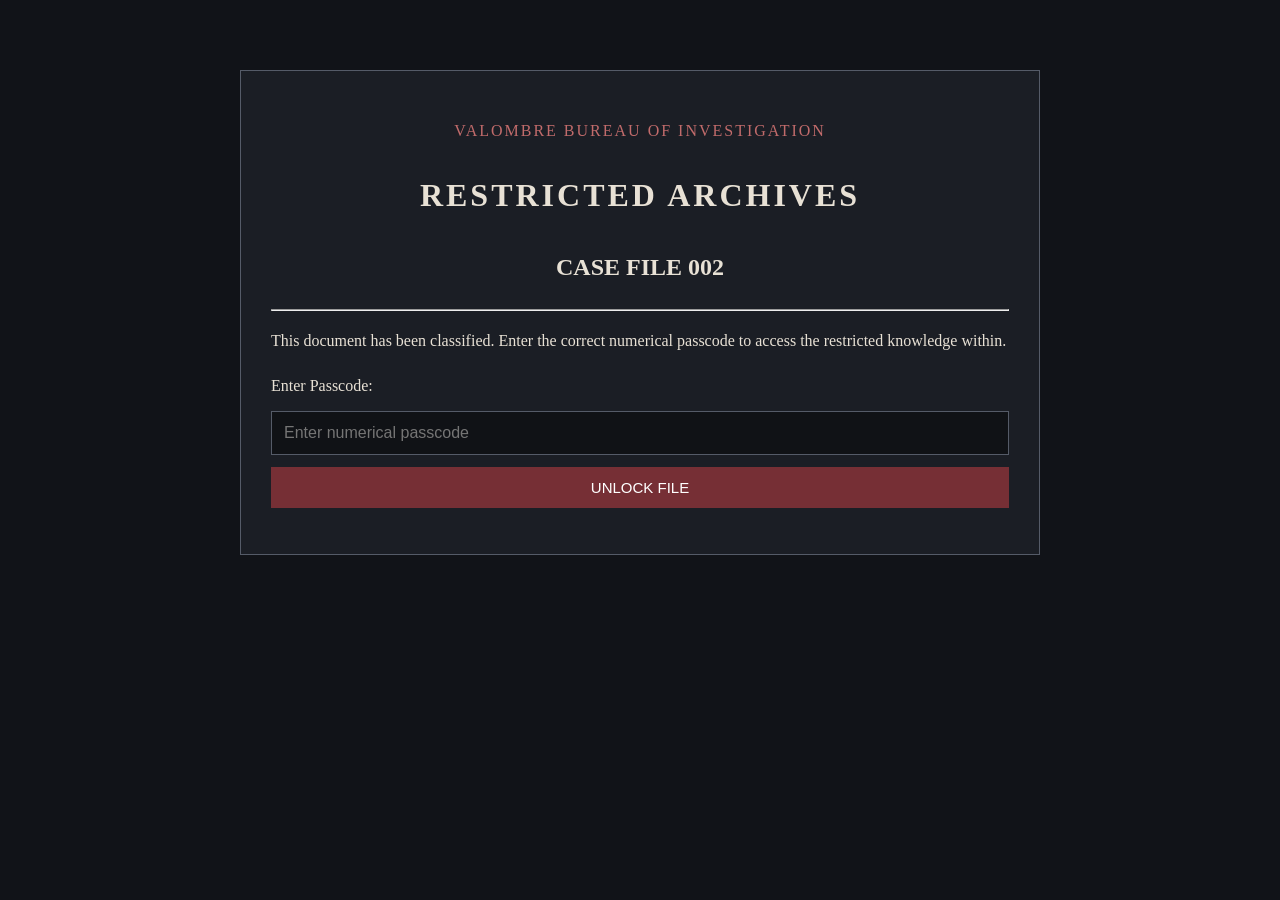
==== index.html @ 16c3499c "Rename Index.html to index.html" ====
<html lang="en">
<head>
    <meta charset="UTF-8">
    <meta name="viewport" content="width=device-width, initial-scale=1.0">
    <title>VBI Archives - File 002</title>

    <style>
        body {
            background-color: #111318;
            color: #e8e1d5;
            font-family: Georgia, "Times New Roman", serif;
            max-width: 800px;
            margin: 50px auto;
            padding: 20px;
            line-height: 1.8;
        }

        .container {
            background-color: #1b1e25;
            border: 1px solid #555b68;
            padding: 30px;
        }

        h1, h2 {
            text-align: center;
        }

        h1 {
            letter-spacing: 3px;
        }

        .label {
            text-align: center;
            color: #c16b6b;
            letter-spacing: 2px;
        }

        input {
            width: 100%;
            padding: 12px;
            margin-top: 10px;
            box-sizing: border-box;
            background: #101216;
            color: white;
            border: 1px solid #555b68;
            font-size: 16px;
        }

        button {
            width: 100%;
            padding: 12px;
            margin-top: 12px;
            background: #762f35;
            color: white;
            border: none;
            cursor: pointer;
            font-size: 15px;
        }

        button:hover {
            background: #984149;
        }

        #message {
            text-align: center;
            margin-top: 15px;
            color: #e18b8b;
        }

        #funFact {
            display: none;
            margin-top: 30px;
            border-top: 1px solid #555b68;
            padding-top: 20px;
        }

        #funFact p {
            text-align: justify;
        }

        .success {
            color: #9acba4;
            text-align: center;
        }
    </style>
</head>

<body>

<div class="container">

    <p class="label">VALOMBRE BUREAU OF INVESTIGATION</p>
    <h1>RESTRICTED ARCHIVES</h1>
    <h2>CASE FILE 002</h2>

    <hr>

    <p>
        This document has been classified.
        Enter the correct numerical passcode to access
        the restricted knowledge within.
    </p>

    <form id="passcodeForm">
        <label for="passcode">Enter Passcode:</label>
        <input
            type="number"
            id="passcode"
            placeholder="Enter numerical passcode"
            required
        >

        <button type="submit">UNLOCK FILE</button>
    </form>

    <p id="message"></p>

    <section id="funFact">
        <h2 class="success">ACCESS GRANTED</h2>
        <h2>THIS CHAPTER'S FUN FACT: RETRACERS</h2>

        <p>
            1318 2605161917062209, 23191709 1318081326130825051623 20192323092323 05 22052209 17051113070516 0510101318132403 1518190118 0523 220924220507131811, 0516161901131811 24120917 2419 252309 2412091322 17051805 2419 2209071918232422250724 20052324 092609182423 011324121318 05 08092313111805240908 05220905. 2412092309 1318081326130825051623 052209 1518190118 0523 220924220507092223, 051808 2412091322 050613161324130923 052209 07191823130809220908 13182605162505061609 2419 0722131713180516 1318260923241311052413191823.
        </p>

        <p>
            0603 07120518180916131811 2412091322 17051805 13182419 05 1619070524131918, 05 2209242205070922 070518 110524120922 241209 2209231308250516 050924120922 16091024 060912131808 0603 161326131811 060913181123, 17051113070516 201209181917091805, 051808 2012032313070516 081323242522060518070923. 24120903 24120918 0109052609 2412092309 242205070923 13182419 05 2320090724220516 20221914090724131918 1910 20052324 092609182423, 0516161901131811 190623092226092223 2419 01132418092323 102205111709182423 1910 01120524 1907072522220908.
        </p>

        <p>
            12190109260922, 220924220507131811 1323 181924 241209 23051709 0523 230909131811 241209 20052324 132423091610. 05 20221914090724131918 070518 19181603 0609 0523 0507072522052409 0523 241209 242205070923 16091024 060912131808. 1922081318052203 171926091709182423 170503 0609 22090719182324222507240908 07160905221603, 0112131609 07191826092223052413191823, 100507130516 1009052425220923, 051808 05072413191823 131826191626131811 2019010922102516 1705111307 170503 052020090522 081323241922240908 1922 07191720160924091603 050623091824.
        </p>

        <p>
            241209 20221907092323 05162319 120523 1613171324052413191823. 160522110922 0522090523 22092125132209 17192209 17051805, 051808 1916080922 092609182423 060907191709 131807220905231318111603 081310101307251624 2419 2209071918232422250724 0523 2412091322 2209231308250516 050924120922 08132323132005240923. 23151316160908 1318081326130825051623 070518 09260918 131824092210092209 01132412 05 2209242205070922'23 01192215 0603 17052315131811, 08132324192224131811, 1922 07191824051713180524131811 2412092309 242205070923.
        </p>

        <p>
            06090705252309 1910 24121323, 220924220507092223 052209 121311121603 231925111224 0510240922 0603 241209 2605161917062209 062522090525 1910 13182609232413110524131918. 2412091322 2022191409072413191823 070518 220926090516 19260922161919150908 0926130809180709, 090220192309 0719182422050813072413191823 1318 01132418092323 240923241317191803, 051808 12091620 13182609232413110524192223 2013090709 2419110924120922 241209 2309212509180709 1910 05 0722131709.
        </p>

        <hr>

        <p class="success">
            END OF RESTRICTED DOCUMENT
        </p>
    </section>

</div>

    <script src="Chapter2.js" defer></script>



</body>
</html>
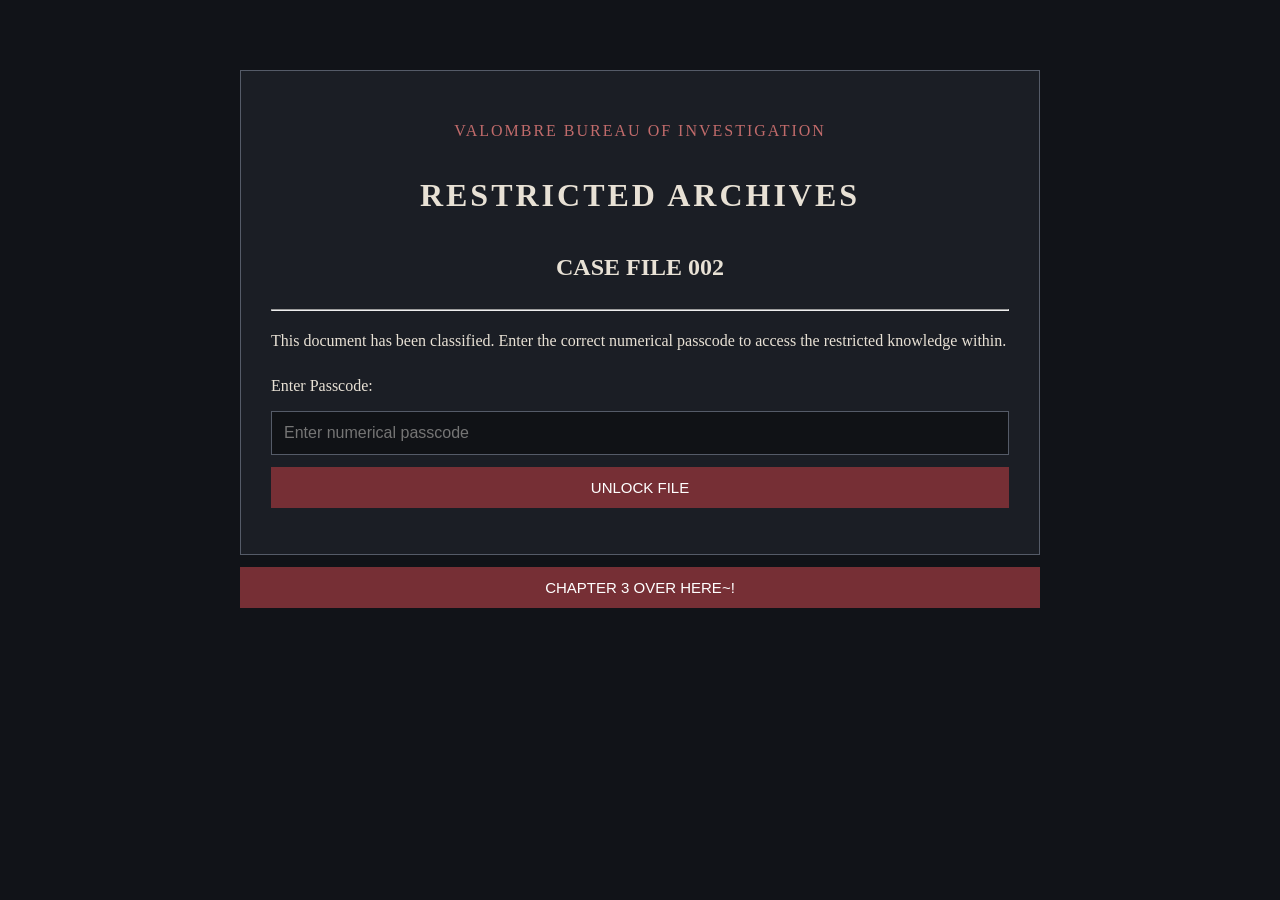
==== commit 7adbac90: "Update index.html" ====
--- a/index.html
+++ b/index.html
@@ -118,26 +118,17 @@
     <section id="funFact">
         <h2 class="success">ACCESS GRANTED</h2>
         <h2>THIS CHAPTER'S FUN FACT: RETRACERS</h2>
+    
+        <p>12 17 / 25 4 15 18 16 5 21 8, / 22 18 16 8 / 12 17 7 12 25 12 7 24 4 15 22 / 19 18 22 22 8 22 22 / 4 / 21 4 21 8 / 16 4 10 12 6 4 15 / 4 9 9 12 17 12 23 2 / 14 17 18 26 17 / 4 22 / 21 8 23 21 4 6 12 17 10, / 4 15 15 18 26 12 17 10 / 23 11 8 16 / 23 18 / 24 22 8 / 23 11 8 12 21 / 16 4 17 4 / 23 18 / 21 8 6 18 17 22 23 21 24 6 23 / 19 4 22 23 / 8 25 8 17 23 22 / 26 12 23 11 12 17 / 4 / 7 8 22 12 10 17 4 23 8 7 / 4 21 8 4. / 23 11 8 22 8 / 12 17 7 12 25 12 7 24 4 15 22 / 4 21 8 / 14 17 18 26 17 / 4 22 / 21 8 23 21 4 6 8 21 22, / 4 17 7 / 23 11 8 12 21 / 4 5 12 15 12 23 12 8 22 / 4 21 8 / 6 18 17 22 12 7 8 21 8 7 / 12 17 25 4 15 24 4 5 15 8 / 23 18 / 6 21 12 16 12 17 4 15 / 12 17 25 8 22 23 12 10 4 23 12 18 17 22.</p>
+        
+        <p>5 2 / 6 11 4 17 17 8 15 12 17 10 / 23 11 8 12 21 / 16 4 17 4 / 12 17 23 18 / 4 / 15 18 6 4 23 12 18 17, / 4 / 21 8 23 21 4 6 8 21 / 6 4 17 / 10 4 23 11 8 21 / 23 11 8 / 21 8 22 12 7 24 4 15 / 4 8 23 11 8 21 / 15 8 9 23 / 5 8 11 12 17 7 / 5 2 / 15 12 25 12 17 10 / 5 8 12 17 10 22, / 16 4 10 12 6 4 15 / 19 11 8 17 18 16 8 17 4, / 4 17 7 / 19 11 2 22 12 6 4 15 / 7 12 22 23 24 21 5 4 17 6 8 22. / 23 11 8 2 / 23 11 8 17 / 26 8 4 25 8 / 23 11 8 22 8 / 23 21 4 6 8 22 / 12 17 23 18 / 4 / 22 19 8 6 23 21 4 15 / 19 21 18 13 8 6 23 12 18 17 / 18 9 / 19 4 22 23 / 8 25 8 17 23 22, / 4 15 15 18 26 12 17 10 / 18 5 22 8 21 25 8 21 22 / 23 18 / 26 12 23 17 8 22 22 / 9 21 4 10 16 8 17 23 22 / 18 9 / 26 11 4 23 / 18 6 6 24 21 21 8 7.</p>
+        
+        <p>11 18 26 8 25 8 21, / 21 8 23 21 4 6 12 17 10 / 12 22 / 17 18 23 / 23 11 8 / 22 4 16 8 / 4 22 / 22 8 8 12 17 10 / 23 11 8 / 19 4 22 23 / 12 23 22 8 15 9. / 4 / 19 21 18 13 8 6 23 12 18 17 / 6 4 17 / 18 17 15 2 / 5 8 / 4 22 / 4 6 6 24 21 4 23 8 / 4 22 / 23 11 8 / 23 21 4 6 8 22 / 15 8 9 23 / 5 8 11 12 17 7. / 18 21 7 12 17 4 21 2 / 16 18 25 8 16 8 17 23 22 / 16 4 2 / 5 8 / 21 8 6 18 17 22 23 21 24 6 23 8 7 / 6 15 8 4 21 15 2, / 26 11 12 15 8 / 6 18 17 25 8 21 22 4 23 12 18 17 22, / 26 12 23 17 8 22 22 / 4 6 6 18 24 17 23 22, / 4 17 7 / 4 6 23 12 18 17 22 / 12 17 25 18 15 25 12 17 10 / 19 18 26 8 21 9 24 15 / 16 4 10 12 6 / 16 4 2 / 4 19 19 8 4 21 / 7 12 22 23 18 21 23 8 7 / 18 21 / 6 18 16 19 15 8 23 8 15 2 / 4 5 22 8 17 23.</p>
+        
+        <p>23 11 8 / 19 21 18 6 8 22 22 / 4 15 22 18 / 11 4 22 / 15 12 16 12 23 4 23 12 18 17 22. / 15 4 21 10 8 21 / 4 21 8 4 22 / 21 8 20 24 12 21 8 / 16 18 21 8 / 16 4 17 4, / 4 17 7 / 18 15 7 8 21 / 8 25 8 17 23 22 / 5 8 6 18 16 8 / 12 17 6 21 8 4 22 12 17 10 15 2 / 7 12 9 9 12 6 24 15 23 / 23 18 / 21 8 6 18 17 22 23 21 24 6 23 / 4 22 / 23 11 8 12 21 / 21 8 22 12 7 24 4 15 / 4 8 23 11 8 21 / 7 12 22 22 12 19 4 23 8 22. / 22 14 12 15 15 8 7 / 12 17 7 12 25 12 7 24 4 15 22 / 6 4 17 / 8 25 8 17 / 12 17 23 8 21 9 8 21 8 / 26 12 23 11 / 4 / 21 8 23 21 4 6 8 21 22' / 26 18 21 14 / 5 2 / 16 4 22 14 12 17 10, / 7 12 22 23 18 21 23 12 17 10, / 18 21 / 6 18 17 23 4 16 12 17 4 23 12 17 10 / 23 11 8 22 8 / 23 21 4 6 8 22.</p>
+        
+        <p>5 8 6 4 24 22 8 / 18 9 / 23 11 12 22, / 21 8 23 21 4 6 8 21 22 / 4 21 8 / 11 12 10 11 15 2 / 22 18 24 10 11 23 / 4 9 23 8 21 / 5 2 / 23 11 8 / 25 4 15 18 16 5 21 8 / 5 24 21 8 4 24 / 18 9 / 12 17 25 8 22 23 12 10 4 23 12 18 17. / 23 11 8 12 21 / 19 21 18 13 8 6 23 12 18 17 22 / 6 4 17 / 21 8 25 8 4 15 / 18 25 8 21 15 18 18 14 8 7 / 8 25 12 7 8 17 6 8, / 8 1 19 18 22 8 / 6 18 17 23 21 4 7 12 6 23 12 18 17 22 / 12 17 / 26 12 23 17 8 22 22 / 23 8 22 23 12 16 18 17 2, / 4 17 7 / 11 8 15 19 / 12 17 25 8 22 23 12 10 4 23 18 21 22 / 19 12 8 6 8 / 23 18 / 10 8 23 11 8 21 / 23 11 8 / 22 8 20 24 8 17 6 8 / 18 9 / 4 / 6 21 12 16 8.</p>
 
-        <p>
-            1318 2605161917062209, 23191709 1318081326130825051623 20192323092323 05 22052209 17051113070516 0510101318132403 1518190118 0523 220924220507131811, 0516161901131811 24120917 2419 252309 2412091322 17051805 2419 2209071918232422250724 20052324 092609182423 011324121318 05 08092313111805240908 05220905. 2412092309 1318081326130825051623 052209 1518190118 0523 220924220507092223, 051808 2412091322 050613161324130923 052209 07191823130809220908 13182605162505061609 2419 0722131713180516 1318260923241311052413191823.
-        </p>
-
-        <p>
-            0603 07120518180916131811 2412091322 17051805 13182419 05 1619070524131918, 05 2209242205070922 070518 110524120922 241209 2209231308250516 050924120922 16091024 060912131808 0603 161326131811 060913181123, 17051113070516 201209181917091805, 051808 2012032313070516 081323242522060518070923. 24120903 24120918 0109052609 2412092309 242205070923 13182419 05 2320090724220516 20221914090724131918 1910 20052324 092609182423, 0516161901131811 190623092226092223 2419 01132418092323 102205111709182423 1910 01120524 1907072522220908.
-        </p>
-
-        <p>
-            12190109260922, 220924220507131811 1323 181924 241209 23051709 0523 230909131811 241209 20052324 132423091610. 05 20221914090724131918 070518 19181603 0609 0523 0507072522052409 0523 241209 242205070923 16091024 060912131808. 1922081318052203 171926091709182423 170503 0609 22090719182324222507240908 07160905221603, 0112131609 07191826092223052413191823, 100507130516 1009052425220923, 051808 05072413191823 131826191626131811 2019010922102516 1705111307 170503 052020090522 081323241922240908 1922 07191720160924091603 050623091824.
-        </p>
-
-        <p>
-            241209 20221907092323 05162319 120523 1613171324052413191823. 160522110922 0522090523 22092125132209 17192209 17051805, 051808 1916080922 092609182423 060907191709 131807220905231318111603 081310101307251624 2419 2209071918232422250724 0523 2412091322 2209231308250516 050924120922 08132323132005240923. 23151316160908 1318081326130825051623 070518 09260918 131824092210092209 01132412 05 2209242205070922'23 01192215 0603 17052315131811, 08132324192224131811, 1922 07191824051713180524131811 2412092309 242205070923.
-        </p>
-
-        <p>
-            06090705252309 1910 24121323, 220924220507092223 052209 121311121603 231925111224 0510240922 0603 241209 2605161917062209 062522090525 1910 13182609232413110524131918. 2412091322 2022191409072413191823 070518 220926090516 19260922161919150908 0926130809180709, 090220192309 0719182422050813072413191823 1318 01132418092323 240923241317191803, 051808 12091620 13182609232413110524192223 2013090709 2419110924120922 241209 2309212509180709 1910 05 0722131709.
-        </p>
 
         <hr>
 
@@ -150,6 +141,12 @@
 
     <script src="Chapter2.js" defer></script>
 
+    
+<button onclick="window.location.href='chapter3.html'">
+    CHAPTER 3 OVER HERE~!
+</button>
+
+
 
 
 </body>
